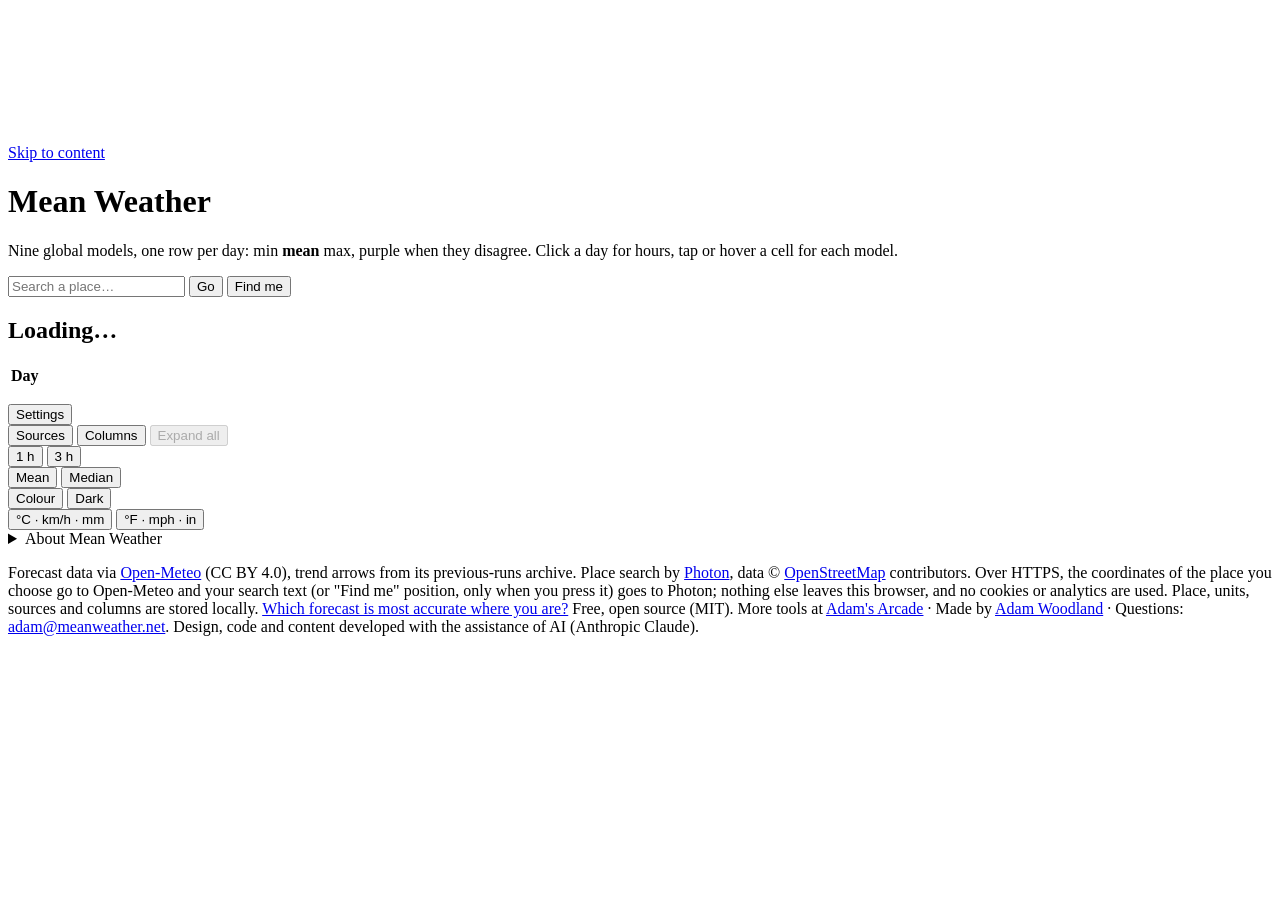
==== index.html @ de1a920d "Add "most accurate weather forecast" league table page /most-accurate-weather-forecast/: ranks the n" ====
<!DOCTYPE html>
<html lang="en-GB">
<head>
<meta charset="utf-8">
<meta name="viewport" content="width=device-width, initial-scale=1">
<title>Mean Weather — nine forecast models, one table</title>
<meta name="description" content="Compare nine global weather models side by side: the min, mean and max forecast for temperature, rain, wind and more, one row per day with hourly detail on demand. Free, no account, nothing tracked.">
<meta name="keywords" content="weather model comparison, compare weather models, ECMWF vs GFS, multi-model forecast, forecast model spread, ECMWF, GFS, ICON, UKMO, ARPEGE, GEM, JMA, Open-Meteo">
<link rel="canonical" href="https://meanweather.net/">

<meta property="og:type"        content="website">
<meta property="og:url"         content="https://meanweather.net/">
<meta property="og:site_name"   content="meanweather.net">
<meta property="og:title"       content="Mean Weather — nine forecast models, one table">
<meta property="og:description" content="Every cell shows the min, mean and max across nine global weather models, one row per day. Free, no account, nothing tracked.">
<meta property="og:image"       content="https://meanweather.net/og-image.png">
<meta property="og:image:width"  content="1200">
<meta property="og:image:height" content="630">
<meta property="og:image:alt"   content="Mean Weather: a forecast table where each cell shows the minimum, mean and maximum across nine weather models">
<meta property="og:locale"      content="en_GB">
<meta name="twitter:card"        content="summary_large_image">
<meta name="twitter:title"       content="Mean Weather — nine forecast models, one table">
<meta name="twitter:description" content="Every cell shows the min, mean and max across nine global weather models, one row per day. Free, no account, nothing tracked.">
<meta name="twitter:image"       content="https://meanweather.net/og-image.png">

<link rel="icon" href="/favicon.ico" sizes="48x48">
<link rel="icon" href="/favicon.svg" type="image/svg+xml">
<link rel="apple-touch-icon" href="/apple-touch-icon.png">
<link rel="manifest" href="/manifest.json">
<meta name="theme-color" content="#b7cde2">
<meta name="robots" content="index, follow">
<link rel="stylesheet" href="style.css">

<script type="application/ld+json">
{
  "@context": "https://schema.org",
  "@type": "WebApplication",
  "name": "Mean Weather",
  "alternateName": "meanweather.net",
  "url": "https://meanweather.net/",
  "description": "Compare nine global weather forecast models side by side. Every cell shows the minimum, mean and maximum forecast across the models, one row per day, with hourly detail on demand. Runs entirely in the browser; free, no account, nothing tracked.",
  "applicationCategory": "UtilitiesApplication",
  "operatingSystem": "Any",
  "browserRequirements": "Requires JavaScript",
  "inLanguage": "en-GB",
  "isAccessibleForFree": true,
  "offers": { "@type": "Offer", "price": "0", "priceCurrency": "GBP" },
  "author": { "@type": "Person", "name": "Adam Woodland", "url": "https://adamwoodland.com/" }
}
</script>
<script type="application/ld+json">
{
  "@context": "https://schema.org",
  "@type": "FAQPage",
  "mainEntity": [
    {
      "@type": "Question",
      "name": "What do the three numbers in a cell mean?",
      "acceptedAnswer": { "@type": "Answer", "text": "The lowest, the mean (or the median, switchable in the toolbar) and the highest forecast across the weather models that are switched on. Purple outer numbers mean the models disagree by more than usual for that column. The big number is tinted by its value: blue for cold or wet, orange and red for hot, strong wind or high UV; ordinary values stay plain." }
    },
    {
      "@type": "Question",
      "name": "Which weather models are compared?",
      "acceptedAnswer": { "@type": "Answer", "text": "Nine global models, fetched through Open-Meteo: ECMWF IFS, ECMWF AIFS (AI), NOAA GFS, DWD ICON, Met Office UKMO, Météo-France ARPEGE, ECCC GEM, JMA and CMA GRAPES. The seamless variants blend in each agency's regional high-resolution model where one exists, so the same list works anywhere in the world." }
    },
    {
      "@type": "Question",
      "name": "What do the small arrows mean?",
      "acceptedAnswer": { "@type": "Answer", "text": "On High, Low and Rain, an arrow shows that the models' average has moved by at least 1 degree or 1 mm since their run three days ago, using Open-Meteo's archive of previous runs. Hover or tap the cell for the numbers." }
    },
    {
      "@type": "Question",
      "name": "Is anything tracked or uploaded?",
      "acceptedAnswer": { "@type": "Answer", "text": "Nothing is tracked: no cookies, no accounts, no analytics. Two things do leave your browser, both over HTTPS: the coordinates of the place you choose go to Open-Meteo to fetch the forecasts, and the text you type in the search box (or your position, if you press Find me) goes to Photon to look the place up. Your settings are stored in this browser only." }
    }
  ]
}
</script>
</head>
<body>
<a class="skip" href="#main">Skip to content</a>
<svg class="sprite" xmlns="http://www.w3.org/2000/svg" aria-hidden="true" focusable="false">
  <symbol id="i-sun" viewBox="0 0 24 24"><circle cx="12" cy="12" r="4"/><path d="M12 2v2M12 20v2M2 12h2M20 12h2M4.9 4.9l1.4 1.4M17.7 17.7l1.4 1.4M4.9 19.1l1.4-1.4M17.7 6.3l1.4-1.4"/></symbol>
  <symbol id="i-partly" viewBox="0 0 24 24"><circle cx="8" cy="8" r="3"/><path d="M8 2v1.5M2 8h1.5M3.8 3.8l1 1M12.2 3.8l-1 1M3.8 12.2l1-1"/><path d="M10 21h8a3.5 3.5 0 0 0 .4-6.97A5 5 0 0 0 9 15.5 3 3 0 0 0 10 21z"/></symbol>
  <symbol id="i-cloud" viewBox="0 0 24 24"><path d="M7 19h10a4 4 0 0 0 .5-7.97A6 6 0 0 0 6.3 12.5 3.5 3.5 0 0 0 7 19z"/></symbol>
  <symbol id="i-fog" viewBox="0 0 24 24"><path d="M7 15h10a4 4 0 0 0 .5-7.97A6 6 0 0 0 6.3 8.5 3.5 3.5 0 0 0 7 15z"/><path d="M5 19h14M8 22.5h9"/></symbol>
  <symbol id="i-drizzle" viewBox="0 0 24 24"><path d="M7 16h10a4 4 0 0 0 .5-7.97A6 6 0 0 0 6.3 9.5 3.5 3.5 0 0 0 7 16z"/><path d="M9 19v2M13 19v2M17 19v2"/></symbol>
  <symbol id="i-rain" viewBox="0 0 24 24"><path d="M7 16h10a4 4 0 0 0 .5-7.97A6 6 0 0 0 6.3 9.5 3.5 3.5 0 0 0 7 16z"/><path d="M9.5 18.5l-1.5 4M13.5 18.5l-1.5 4M17.5 18.5l-1.5 4"/></symbol>
  <symbol id="i-snow" viewBox="0 0 24 24"><path d="M7 16h10a4 4 0 0 0 .5-7.97A6 6 0 0 0 6.3 9.5 3.5 3.5 0 0 0 7 16z"/><path d="M9 20.5h.01M13 20.5h.01M17 20.5h.01M11 23h.01M15 23h.01"/></symbol>
  <symbol id="i-storm" viewBox="0 0 24 24"><path d="M7 15h10a4 4 0 0 0 .5-7.97A6 6 0 0 0 6.3 8.5 3.5 3.5 0 0 0 7 15z"/><path d="M13 14l-2.5 5H14l-2.5 5"/></symbol>
  <symbol id="i-arrow" viewBox="0 0 24 24"><path d="M12 21V4M6 10l6-6 6 6"/></symbol>
</svg>

<nav id="tabs" class="tabs" aria-label="Recent places" hidden></nav>

<header class="top">
  <div class="brand">
    <h1>Mean Weather</h1>
    <p class="sub">Nine global models, one row per day: <span class="k lo">min</span> <strong class="k mean">mean</strong> <span class="k hi">max</span>, purple when they <span id="disagree" class="hint" tabindex="0">disagree</span>. Click a day for hours, tap or hover a cell for each model.</p>
  </div>
  <div class="where">
    <form class="loc" id="locForm" autocomplete="off" role="search">
      <input id="locInput" type="search" placeholder="Search a place…" aria-label="Search a place" required>
      <button type="submit">Go</button>
      <button type="button" id="findMe" class="ghost" title="Use this device's location (asks permission)">Find me</button>
      <ul id="locResults" class="results" hidden></ul>
    </form>
    <div class="place">
      <h2 id="placeName">Loading…</h2>
      <p id="placeMeta" class="meta"></p>
    </div>
  </div>
</header>

<main id="main" tabindex="-1">
  <section class="fc-wrap">
    <table class="fc" id="fcTable">
      <thead>
        <tr>
          <th class="when" scope="col">Day</th>
        </tr>
      </thead>
    </table>
    <p id="status" class="status" role="status"></p>
  </section>

  <button type="button" id="barToggle" class="ghost tog-panel bar-toggle" aria-expanded="false" aria-controls="bar"><span class="chev" aria-hidden="true"></span>Settings</button>
  <div class="bar" id="bar">
    <button type="button" id="srcBtn" class="ghost tog-panel" aria-expanded="false" aria-controls="srcPanel">
      <span class="chev" aria-hidden="true"></span>Sources <span id="srcCount" class="count"></span></button>
    <button type="button" id="colsBtn" class="ghost tog-panel" aria-expanded="false" aria-controls="colsPanel">
      <span class="chev" aria-hidden="true"></span>Columns <span id="colCount" class="count"></span></button>
    <button type="button" id="expandAll" class="ghost" disabled>Expand all</button>
    <div id="step" class="seg" role="group" aria-label="Hour rows" title="Hour rows when a day is expanded: every hour, or 3-hour blocks (rain and sunshine summed, the rest averaged)">
      <button type="button" data-step="1" aria-pressed="false">1 h</button>
      <button type="button" data-step="3" aria-pressed="true">3 h</button>
    </div>
    <div id="avg" class="seg" role="group" aria-label="Middle number" title="The middle number in every cell: the mean or the median of the models. Wind direction always uses a circular mean.">
      <button type="button" data-avg="mean" aria-pressed="true">Mean</button>
      <button type="button" data-avg="median" aria-pressed="false">Median</button>
    </div>
    <div id="mode" class="seg" role="group" aria-label="Colour mode" title="Colour follows the current weather at this place, day or night. Dark is plain black.">
      <button type="button" data-mode="colour" aria-pressed="true">Colour</button>
      <button type="button" data-mode="dark" aria-pressed="false">Dark</button>
    </div>
    <div id="units" class="seg" role="group" aria-label="Units">
      <button type="button" data-units="metric" aria-pressed="true">°C · km/h · mm</button>
      <button type="button" data-units="imperial" aria-pressed="false">°F · mph · in</button>
    </div>
  </div>

  <section id="srcPanel" class="panel" hidden aria-label="Forecast sources">
    <p class="hint">Untick a model to leave it out of every cell. The number is how many days ahead that model reaches here.
      All "seamless" models blend in that agency's regional high-resolution model where one exists.
      (Australia's BoM ACCESS-G is not listed: Open-Meteo has published no data for it recently.)
      <a href="/most-accurate-weather-forecast/">Which of them has been most accurate here?</a></p>
    <ul id="sourceList" class="chips"></ul>
  </section>

  <section id="colsPanel" class="panel" hidden aria-label="Choose and order columns">
    <p class="hint">Tick a column to show it. Drag the handle, or use the arrows, to change the order.
      Two neighbouring columns that share an hourly value (High + Low, Wind + Wind avg) merge into one cell in the hour rows.</p>
    <ol id="colList" class="collist"></ol>
    <div class="panel-actions">
      <button type="button" id="colsReset" class="ghost">Reset to default</button>
    </div>
  </section>

  <div id="pop" class="pop" hidden role="dialog" aria-label="Details"></div>

  <noscript><p class="status">Mean Weather needs JavaScript to fetch and compare the forecasts. Nothing is tracked with it.</p></noscript>

  <details class="about">
    <summary>About Mean Weather</summary>
    <dl>
      <dt>What do the three numbers in a cell mean?</dt>
      <dd>The lowest, the mean (or the median, switchable in the toolbar) and the highest forecast across the weather models that are switched on. Purple outer numbers mean the models disagree by more than usual for that column. The big number is tinted by its value: blue for cold or wet, orange and red for hot, strong wind or high UV; ordinary values stay plain.</dd>
      <dt>Which weather models are compared?</dt>
      <dd>Nine global models, fetched through Open-Meteo: ECMWF IFS, ECMWF AIFS (AI), NOAA GFS, DWD ICON, Met Office UKMO, Météo-France ARPEGE, ECCC GEM, JMA and CMA GRAPES. The "seamless" variants blend in each agency's regional high-resolution model where one exists, so the same list works anywhere in the world.</dd>
      <dt>What do the small arrows mean?</dt>
      <dd>On High, Low and Rain, an arrow shows that the models' average has moved by at least 1° or 1 mm since their run three days ago, using Open-Meteo's archive of previous runs. Hover or tap the cell for the numbers.</dd>
      <dt>Is anything tracked or uploaded?</dt>
      <dd>Nothing is tracked: no cookies, no accounts, no analytics. Two things do leave your browser, both over HTTPS: the coordinates of the place you choose go to Open-Meteo to fetch the forecasts, and the text you type in the search box (or your position, if you press "Find me") goes to Photon to look the place up. Your settings are stored in this browser only.</dd>
    </dl>
  </details>

  <p class="footer">Forecast data via <a href="https://open-meteo.com/" rel="noopener">Open-Meteo</a> (CC BY 4.0), trend arrows from its previous-runs archive.
    Place search by <a href="https://photon.komoot.io/" rel="noopener">Photon</a>, data © <a href="https://www.openstreetmap.org/copyright" rel="noopener">OpenStreetMap</a> contributors.
    Over HTTPS, the coordinates of the place you choose go to Open-Meteo and your search text (or "Find me" position, only when you press it) goes to Photon; nothing else leaves this browser, and no cookies or analytics are used. Place, units, sources and columns are stored locally.
    <a href="/most-accurate-weather-forecast/">Which forecast is most accurate where you are?</a>
    Free, open source (MIT). More tools at <a href="https://games.adamwoodland.com/">Adam's Arcade</a> · Made by <a href="https://adamwoodland.com/">Adam Woodland</a> · Questions: <a href="mailto:adam@meanweather.net">adam@meanweather.net</a>. Design, code and content developed with the assistance of AI (Anthropic Claude).</p>
</main>

<script src="app.js"></script>
</body>
</html>
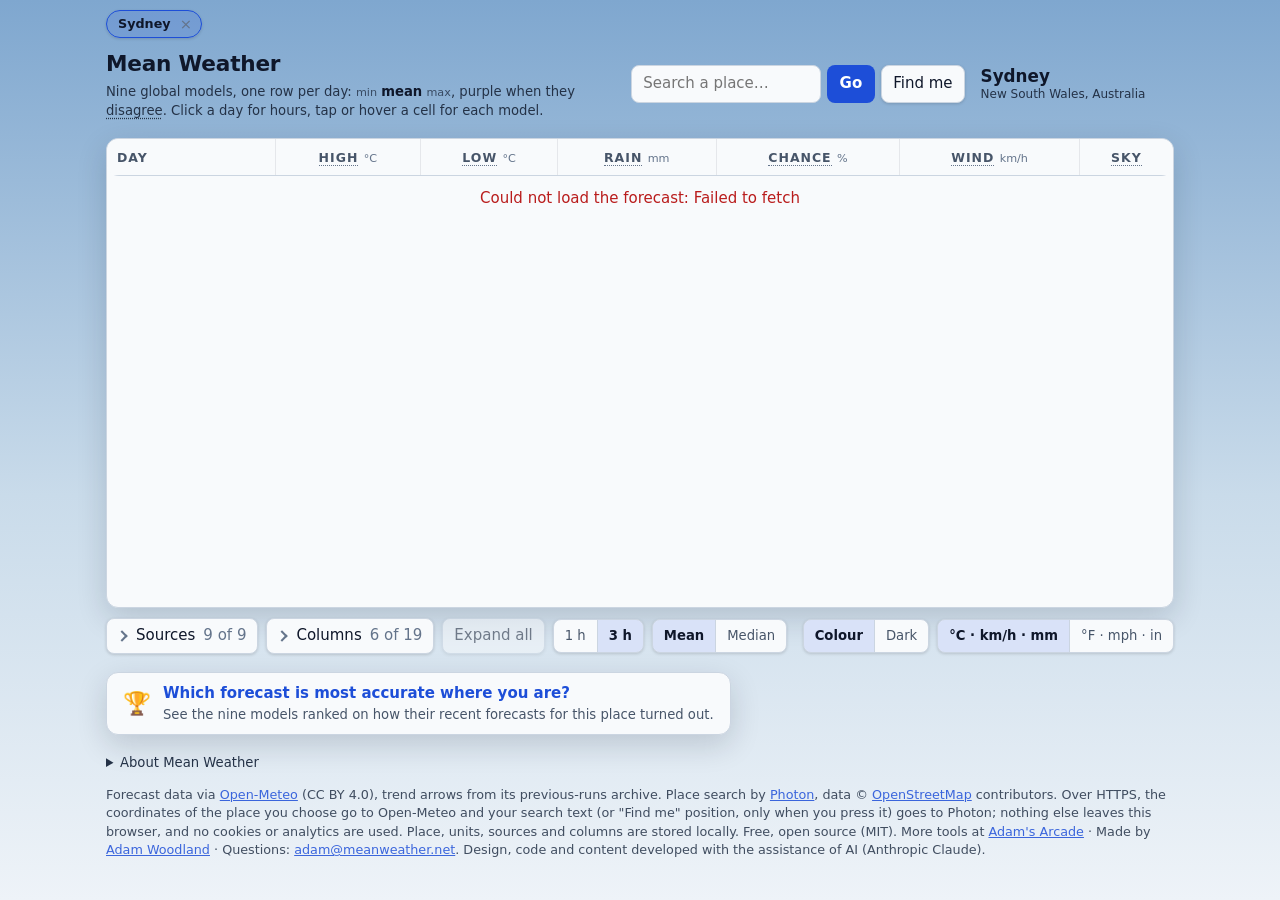
==== commit 9c353ebf: "Accuracy page follows the forecast page's colours; more visible link to it - app.js remembers the sk" ====
--- a/index.html
+++ b/index.html
@@ -170,6 +170,12 @@
 
   <noscript><p class="status">Mean Weather needs JavaScript to fetch and compare the forecasts. Nothing is tracked with it.</p></noscript>
 
+  <a class="acc-promo" href="/most-accurate-weather-forecast/">
+    <span class="acc-promo-icon" aria-hidden="true">🏆</span>
+    <span class="acc-promo-text"><strong>Which forecast is most accurate where you are?</strong>
+      <span class="acc-promo-sub">See the nine models ranked on how their recent forecasts for this place turned out.</span></span>
+  </a>
+
   <details class="about">
     <summary>About Mean Weather</summary>
     <dl>
@@ -187,7 +193,6 @@
   <p class="footer">Forecast data via <a href="https://open-meteo.com/" rel="noopener">Open-Meteo</a> (CC BY 4.0), trend arrows from its previous-runs archive.
     Place search by <a href="https://photon.komoot.io/" rel="noopener">Photon</a>, data © <a href="https://www.openstreetmap.org/copyright" rel="noopener">OpenStreetMap</a> contributors.
     Over HTTPS, the coordinates of the place you choose go to Open-Meteo and your search text (or "Find me" position, only when you press it) goes to Photon; nothing else leaves this browser, and no cookies or analytics are used. Place, units, sources and columns are stored locally.
-    <a href="/most-accurate-weather-forecast/">Which forecast is most accurate where you are?</a>
     Free, open source (MIT). More tools at <a href="https://games.adamwoodland.com/">Adam's Arcade</a> · Made by <a href="https://adamwoodland.com/">Adam Woodland</a> · Questions: <a href="mailto:adam@meanweather.net">adam@meanweather.net</a>. Design, code and content developed with the assistance of AI (Anthropic Claude).</p>
 </main>
 
--- a/style.css
+++ b/style.css
@@ -0,0 +1,748 @@
+/* meanweather.net styles. No inline CSS anywhere (strict-CSP fleet). */
+
+/* ---------- themes ----------
+ * Colour mode (default) paints the page background from the current hour's sky at the chosen
+ * place: html[data-sky] picks the gradient, html[data-night="1"] switches to the deep palette.
+ * Until the forecast arrives there is no data-sky, so the neutral daytime look below applies.
+ * Dark mode (html[data-mode="dark"]) is plain black; JS removes the sky attributes then.
+ */
+:root {
+  --bg-grad: linear-gradient(180deg, #7fa7cf 0%, #c9dbea 55%, #eef3f8 100%);
+  --bg: #b7cde2;
+  --card: #f8fafc;
+  --card-2: #eef2f7;
+  --line: #cbd5e1;
+  --line-soft: #dde4ec;
+  --rule: rgba(15, 23, 42, .08);
+  --text: #0f172a;
+  --dim: #475569;
+  --faint: #64748b;
+  --text-bg: #0f172a;      /* text sitting directly on the page background */
+  --dim-bg: #243247;
+  --accent: #1d4ed8;
+  --on-accent: #ffffff;
+  --accent-soft: rgba(29, 78, 216, .14);
+  --spread: #a21caf;      /* outer numbers when the models disagree: purple-magenta, not a warning colour */
+  --err: #b91c1c;
+  --up: #c2410c;
+  --down: #1d4ed8;
+  --night-row: #e3e9f0;
+  --hover-when: #eef2f7;
+  --pop-bg: #ffffff;
+  --shadow: 0 10px 30px rgba(15, 23, 42, .16);
+  --wknd: #f1f5f9;
+  /* value tints for the big number (see band() in app.js) */
+  --v-cold2: #1e40af; --v-cold: #2563eb; --v-warm: #ea580c; --v-hot: #dc2626; --v-hot2: #9f1239;
+  --v-wet: #2563eb; --v-wet2: #1d4ed8; --v-wet3: #3730a3;
+  --v-breezy: #d97706; --v-gale: #dc2626;
+  --v-uvmod: #ca8a04; --v-uvhigh: #ea580c; --v-uvvhigh: #dc2626; --v-uvext: #7e22ce;
+  --radius: 12px;
+  color-scheme: light;
+}
+
+/* daytime skies */
+html[data-sky="clear"]    { --bg-grad: linear-gradient(180deg, #4ea1f0 0%, #a9d4fb 55%, #fde8b8 100%); --bg: #8cc0f4; }
+html[data-sky="partly"]   { --bg-grad: linear-gradient(180deg, #6da4d8 0%, #b9cfe3 60%, #e9eef4 100%); --bg: #a4c1dc; }
+html[data-sky="overcast"] { --bg-grad: linear-gradient(180deg, #9aa5b3 0%, #c4ccd6 60%, #e3e7ec 100%); --bg: #b8c1cc; }
+html[data-sky="fog"]      { --bg-grad: linear-gradient(180deg, #b9c2c9 0%, #d9dfe4 60%, #eef1f3 100%); --bg: #d0d7dc; }
+html[data-sky="rain"]     { --bg-grad: linear-gradient(180deg, #7d97b0 0%, #aebfd0 60%, #d7e0e9 100%); --bg: #a2b5c8; }
+html[data-sky="snow"]     { --bg-grad: linear-gradient(180deg, #a9c4dc 0%, #d8e6f1 60%, #f4f8fb 100%); --bg: #cddfec; }
+html[data-sky="storm"]    { --bg-grad: linear-gradient(180deg, #8b8fa8 0%, #c3c7d6 60%, #e6e8ef 100%); --bg: #b0b4c6; }
+
+/* night: deep palette, then a sky-tinted gradient */
+html[data-night="1"] {
+  --bg-grad: linear-gradient(180deg, #0b1226 0%, #16213d 60%, #1f2a44 100%);
+  --bg: #111a30;
+  --card: #1a2338;
+  --card-2: #141c2e;
+  --line: #2c3a55;
+  --line-soft: #243149;
+  --rule: rgba(255, 255, 255, .06);
+  --text: #e5e9f0;
+  --dim: #97a3b8;
+  --faint: #6f7c92;
+  --text-bg: #e5e9f0;
+  --dim-bg: #aab5c8;
+  --accent: #60a5fa;
+  --on-accent: #0b1222;
+  --accent-soft: rgba(96, 165, 250, .18);
+  --spread: #e879f9;
+  --err: #f87171;
+  --up: #fb923c;
+  --down: #60a5fa;
+  --night-row: #0f1626;
+  --hover-when: #212c45;
+  --pop-bg: #0b1222;
+  --shadow: 0 10px 30px rgba(0, 0, 0, .45);
+  --wknd: #1f2a42;
+  --v-cold2: #38bdf8; --v-cold: #60a5fa; --v-warm: #fb923c; --v-hot: #f87171; --v-hot2: #fb7185;
+  --v-wet: #60a5fa; --v-wet2: #93c5fd; --v-wet3: #a5b4fc;
+  --v-breezy: #fbbf24; --v-gale: #f87171;
+  --v-uvmod: #facc15; --v-uvhigh: #fb923c; --v-uvvhigh: #f87171; --v-uvext: #c084fc;
+  color-scheme: dark;
+}
+html[data-sky="clear"][data-night="1"]    { --bg-grad: linear-gradient(180deg, #050a1f 0%, #101a3d 60%, #1d2a52 100%); --bg: #0f1834; }
+html[data-sky="partly"][data-night="1"]   { --bg-grad: linear-gradient(180deg, #0b1224 0%, #1a2540 60%, #2a3550 100%); --bg: #182340; }
+html[data-sky="overcast"][data-night="1"] { --bg-grad: linear-gradient(180deg, #14181f 0%, #232a35 60%, #313a47 100%); --bg: #202732; }
+html[data-sky="fog"][data-night="1"]      { --bg-grad: linear-gradient(180deg, #1a1e24 0%, #2c323a 60%, #3d454f 100%); --bg: #2a3038; }
+html[data-sky="rain"][data-night="1"]     { --bg-grad: linear-gradient(180deg, #0a1520 0%, #142838 60%, #1e3a4d 100%); --bg: #132634; }
+html[data-sky="snow"][data-night="1"]     { --bg-grad: linear-gradient(180deg, #0f1828 0%, #1f2f47 60%, #33465f 100%); --bg: #1d2c44; }
+html[data-sky="storm"][data-night="1"]    { --bg-grad: linear-gradient(180deg, #0d0a1c 0%, #1e1638 60%, #2c2350 100%); --bg: #1b1434; }
+
+/* dark mode: black, no weather tint */
+html[data-mode="dark"] {
+  --bg-grad: none;
+  --bg: #000000;
+  --card: #0d0d0f;
+  --card-2: #131316;
+  --line: #2a2a2f;
+  --line-soft: #202024;
+  --rule: rgba(255, 255, 255, .06);
+  --text: #ececee;
+  --dim: #9a9aa1;
+  --faint: #6c6c74;
+  --text-bg: #ececee;
+  --dim-bg: #9a9aa1;
+  --accent: #7aa7ff;
+  --on-accent: #0a0a0c;
+  --accent-soft: rgba(122, 167, 255, .16);
+  --spread: #e879f9;
+  --err: #ff7b7b;
+  --up: #ff9f5a;
+  --down: #7aa7ff;
+  --night-row: #09090b;
+  --hover-when: #17171b;
+  --pop-bg: #0a0a0c;
+  --shadow: 0 10px 30px rgba(0, 0, 0, .6);
+  --wknd: #151518;
+  --v-cold2: #38bdf8; --v-cold: #7aa7ff; --v-warm: #ff9f5a; --v-hot: #ff7b7b; --v-hot2: #fb7185;
+  --v-wet: #7aa7ff; --v-wet2: #93c5fd; --v-wet3: #a5b4fc;
+  --v-breezy: #f5b942; --v-gale: #ff7b7b;
+  --v-uvmod: #facc15; --v-uvhigh: #ff9f5a; --v-uvvhigh: #ff7b7b; --v-uvext: #c084fc;
+  color-scheme: dark;
+}
+
+* { box-sizing: border-box; }
+
+html, body { margin: 0; }
+
+body {
+  background: var(--bg-grad), var(--bg);
+  background-attachment: fixed;
+  color: var(--text-bg);
+  font: 15px/1.45 system-ui, -apple-system, "Segoe UI", Roboto, Inter, sans-serif;
+  -webkit-font-smoothing: antialiased;
+  min-height: 100vh;
+}
+
+a { color: var(--accent); }
+
+button { font: inherit; cursor: pointer; }
+button:focus-visible { outline: 2px solid var(--accent); outline-offset: 1px; }
+
+.skip {
+  position: absolute; left: -999px; top: 8px;
+  background: var(--accent); color: var(--on-accent); padding: 6px 10px; border-radius: 6px;
+}
+.skip:focus { left: 8px; z-index: 10; }
+
+/* ---------- recent places (tabs) ---------- */
+
+.tabs {
+  max-width: 1100px;
+  margin: 0 auto;
+  padding: 10px 16px 0;
+  display: flex;
+  flex-wrap: wrap;
+  gap: 6px;
+}
+.tabs[hidden] { display: none; }
+.tab {
+  display: inline-flex;
+  align-items: stretch;
+  background: var(--card);
+  color: var(--text);
+  border: 1px solid var(--line);
+  border-radius: 999px;
+  overflow: hidden;
+  font-size: .85em;
+  box-shadow: 0 1px 3px rgba(0, 0, 0, .15);
+}
+.tab .go {
+  background: none;
+  border: 0;
+  color: inherit;
+  padding: 4px 4px 4px 11px;
+  max-width: 14rem;
+  white-space: nowrap;
+  overflow: hidden;
+  text-overflow: ellipsis;
+}
+.tab .x {
+  background: none;
+  border: 0;
+  color: var(--faint);
+  padding: 2px 9px 2px 5px;
+  font-size: 1.15em;
+  line-height: 1;
+}
+.tab .x:hover { color: var(--err); }
+.tab.on { background: var(--accent-soft); border-color: var(--accent); }
+.tab.on .go { font-weight: 600; }
+.tabs:not([hidden]) + .top { padding-top: 10px; }
+
+/* ---------- header ---------- */
+
+.top {
+  max-width: 1100px;
+  margin: 0 auto;
+  padding: 18px 16px 6px;
+  display: flex;
+  flex-wrap: wrap;
+  gap: 10px 32px;
+  align-items: center;
+  justify-content: space-between;
+}
+
+.brand { flex: 1 1 240px; min-width: 0; }
+.brand h1 {
+  margin: 0;
+  color: var(--text-bg);
+  font-size: 1.35rem;
+  font-weight: 700;
+  letter-spacing: -.01em;
+}
+
+.brand .sub { margin: 2px 0 0; color: var(--dim-bg); font-size: .88em; }
+.k { font-variant-numeric: tabular-nums; }
+.k.lo, .k.hi { color: var(--dim-bg); font-size: .85em; opacity: .8; }
+.k.mean { color: var(--text-bg); }
+.hint { text-decoration: underline dotted; text-underline-offset: 3px; cursor: help; }
+
+/* search + current place, side by side */
+.where {
+  display: flex;
+  flex-wrap: nowrap;
+  align-items: center;
+  gap: 8px 16px;
+  flex: 0 0 auto;
+}
+
+.loc {
+  position: relative;
+  display: flex;
+  gap: 6px;
+  flex: 0 0 300px;
+}
+
+.place { min-width: 0; max-width: 20rem; }
+.place h2 { margin: 0; color: var(--text-bg); font-size: 1.05rem; font-weight: 600; line-height: 1.2; white-space: nowrap; overflow: hidden; text-overflow: ellipsis; }
+.place .meta { margin: 0; color: var(--dim-bg); font-size: .8em; white-space: nowrap; overflow: hidden; text-overflow: ellipsis; cursor: help; }
+
+.loc input {
+  flex: 1;
+  min-width: 0;
+  background: var(--card);
+  color: var(--text);
+  border: 1px solid var(--line);
+  border-radius: 8px;
+  padding: 7px 11px;
+  font: inherit;
+}
+.loc input:focus { outline: 2px solid var(--accent); outline-offset: 1px; }
+
+.loc button[type="submit"], .panel-actions button:not(.ghost) {
+  background: var(--accent);
+  color: var(--on-accent);
+  border: 0;
+  border-radius: 8px;
+  padding: 7px 13px;
+  font-weight: 600;
+}
+
+.ghost {
+  background: var(--card);
+  color: var(--text);
+  box-shadow: 0 1px 3px rgba(0, 0, 0, .15);
+  border: 1px solid var(--line);
+  border-radius: 8px;
+  padding: 6px 11px;
+}
+.ghost:hover { border-color: var(--dim); }
+.ghost:disabled { opacity: .5; cursor: default; }
+
+.results {
+  color: var(--text);
+  position: absolute;
+  top: calc(100% + 6px);
+  left: 0; right: 0;
+  margin: 0; padding: 4px;
+  list-style: none;
+  background: var(--card);
+  border: 1px solid var(--line);
+  border-radius: 8px;
+  box-shadow: var(--shadow);
+  z-index: 5;
+}
+.results button {
+  width: 100%;
+  text-align: left;
+  background: none;
+  border: 0;
+  color: var(--text);
+  padding: 8px 10px;
+  border-radius: 6px;
+}
+.results button:hover, .results button:focus-visible { background: var(--accent-soft); outline: none; }
+.results .type { color: var(--faint); font-size: .8em; margin-left: 8px; }
+.results .where { display: block; color: var(--dim); font-size: .85em; }
+.results .empty { color: var(--dim); padding: 8px 10px; }
+
+/* ---------- main ---------- */
+
+main {
+  max-width: 1100px;
+  margin: 0 auto;
+  padding: 6px 16px 40px;
+}
+main:focus { outline: none; }
+
+.count { font-weight: 400; letter-spacing: 0; text-transform: none; color: var(--faint); }
+
+/* toolbar: collapsible Sources / Columns + units */
+
+/* the icon sprite: `hidden` does not apply to SVG elements, so park it off-canvas at zero size */
+.sprite { position: absolute; width: 0; height: 0; overflow: hidden; }
+
+.tog-panel.bar-toggle { display: none; margin: 10px 0 0; }
+
+.bar {
+  display: flex;
+  flex-wrap: wrap;
+  gap: 8px;
+  align-items: center;
+  margin: 10px 0 8px;
+}
+.bar #mode { margin-left: auto; }
+
+.tog-panel { display: inline-flex; align-items: center; gap: 8px; }
+.tog-panel .chev { margin: 0 2px 0 0; }
+.tog-panel[aria-expanded="true"] { border-color: var(--accent); }
+.tog-panel[aria-expanded="true"] .chev { transform: rotate(45deg); }
+
+/* sources */
+
+.chips {
+  list-style: none;
+  margin: 0; padding: 0;
+  display: flex;
+  flex-wrap: wrap;
+  gap: 6px;
+}
+.chips label {
+  position: relative;
+  display: inline-flex;
+  align-items: center;
+  gap: 7px;
+  padding: 5px 10px 5px 8px;
+  background: var(--card);
+  border: 1px solid var(--line);
+  border-radius: 999px;
+  cursor: pointer;
+  user-select: none;
+  font-size: .88em;
+  transition: opacity .15s;
+}
+.chips input { position: absolute; opacity: 0; pointer-events: none; }
+.chips label:has(input:focus-visible) { outline: 2px solid var(--accent); outline-offset: 1px; }
+.chips label:has(input:not(:checked)) { opacity: .45; }
+.chips label:has(input:not(:checked)) .dot { background: var(--faint); }
+.chips .dot { width: 9px; height: 9px; border-radius: 50%; flex: none; }
+.chips .name { font-weight: 600; }
+.chips .org { color: var(--dim); }
+.chips .days { color: var(--faint); font-variant-numeric: tabular-nums; }
+.chips .off { color: var(--faint); font-style: italic; }
+
+/* per-model colours (a class, not an inline style, because of the CSP) */
+.m-ecmwf_ifs025 .dot         { background: #3b82f6; }
+.m-ecmwf_aifs025_single .dot { background: #818cf8; }
+.m-gfs_seamless .dot         { background: #f59e0b; }
+.m-icon_seamless .dot        { background: #10b981; }
+.m-ukmo_seamless .dot        { background: #a855f7; }
+.m-meteofrance_seamless .dot { background: #ec4899; }
+.m-gem_seamless .dot         { background: #ef4444; }
+.m-jma_seamless .dot         { background: #14b8a6; }
+.m-cma_grapes_global .dot    { background: #fb923c; }
+
+.seg {
+  display: inline-flex;
+  color: var(--text);
+  box-shadow: 0 1px 3px rgba(0, 0, 0, .15);
+  background: var(--card);
+  border: 1px solid var(--line);
+  border-radius: 8px;
+  overflow: hidden;
+}
+.seg button {
+  background: none;
+  border: 0;
+  color: var(--dim);
+  padding: 6px 11px;
+  font-size: .88em;
+}
+.seg button + button { border-left: 1px solid var(--line); }
+.seg button[aria-pressed="true"] { background: var(--accent-soft); color: var(--text); font-weight: 600; }
+
+/* collapsible panels */
+
+.panel {
+  background: var(--card);
+  color: var(--text);
+  border: 1px solid var(--line);
+  border-radius: var(--radius);
+  box-shadow: var(--shadow);
+  padding: 12px 14px;
+  margin: 0 0 10px;
+}
+.panel .hint { margin: 0 0 10px; color: var(--dim); font-size: .88em; }
+
+.collist {
+  list-style: none;
+  margin: 0; padding: 0;
+  display: grid;
+  grid-template-columns: repeat(auto-fill, minmax(320px, 1fr));
+  gap: 4px 12px;
+}
+.collist li {
+  display: grid;
+  grid-template-columns: auto 1fr auto auto;
+  align-items: center;
+  gap: 6px;
+  padding: 5px 6px;
+  border-radius: 8px;
+  background: var(--card-2);
+  border: 1px solid var(--line-soft);
+}
+.collist li.dragging { opacity: .35; }
+.collist .grip { color: var(--faint); cursor: grab; padding: 0 4px; font-size: 1.1em; user-select: none; }
+.collist label {
+  display: grid;
+  grid-template-columns: auto auto 1fr;
+  align-items: baseline;
+  column-gap: 8px;
+  cursor: pointer;
+  min-width: 0;
+}
+.collist label input { align-self: center; margin: 0; }
+.collist .name { font-weight: 600; }
+.collist .unit { color: var(--faint); font-size: .85em; }
+.collist .desc {
+  grid-column: 1 / -1;
+  color: var(--dim);
+  font-size: .8em;
+  line-height: 1.35;
+}
+.collist .mv {
+  background: none;
+  border: 1px solid transparent;
+  color: var(--dim);
+  border-radius: 6px;
+  padding: 2px 6px;
+  font-size: .75em;
+}
+.collist .mv:hover:not(:disabled) { border-color: var(--line); color: var(--text); }
+.collist .mv:disabled { opacity: .25; cursor: default; }
+
+.panel-actions { display: flex; justify-content: flex-end; gap: 8px; margin-top: 10px; }
+
+/* ---------- forecast table ---------- */
+
+/* while the table is empty, keep the space it will take so the toolbar below does not jump */
+.fc-wrap.loading { min-height: 470px; }
+
+.fc-wrap {
+  margin-top: 6px;
+  background: var(--card);
+  color: var(--text);
+  border: 1px solid var(--line);
+  border-radius: var(--radius);
+  box-shadow: var(--shadow);
+  overflow: visible;   /* so the sticky header can pin to the viewport; phones scroll sideways instead */
+}
+.fc-wrap .fc { border-radius: var(--radius); overflow: hidden; }
+
+.fc {
+  width: 100%;
+  border-collapse: collapse;
+  font-variant-numeric: tabular-nums;
+}
+
+.fc th, .fc td { padding: 0 10px; text-align: center; }
+.fc th + th, .fc td + td { border-left: 1px solid var(--rule); }
+.fc th.when, .fc td.when {
+  text-align: left;
+  width: 10.5rem;
+  min-width: 8rem;
+  white-space: nowrap;
+  position: sticky;
+  left: 0;
+  background: var(--card);
+  z-index: 1;
+}
+
+.fc thead th {
+  position: sticky;
+  top: 0;
+  z-index: 2;
+  background: var(--card);
+  padding-top: 10px; padding-bottom: 8px;
+  font-size: .78rem;
+  font-weight: 600;
+  text-transform: uppercase;
+  letter-spacing: .08em;
+  color: var(--dim);
+  border-bottom: 1px solid var(--line);
+  white-space: nowrap;
+}
+.fc thead th .lbl { cursor: help; border-bottom: 1px dotted var(--faint); }
+.fc thead th small {
+  text-transform: none;
+  letter-spacing: 0;
+  font-weight: 400;
+  font-size: .9em;
+  color: var(--faint);
+}
+
+/* day rows */
+
+.fc tbody.day { border-top: 1px solid var(--line-soft); }
+.fc tbody.day:first-of-type { border-top: 0; }
+
+.fc tr.d td { height: 38px; cursor: pointer; }
+.fc tbody.wknd tr.d td { background: var(--wknd); }
+.fc tbody.wknd tr.d td.when { background: var(--wknd); }
+.fc tr.d:hover td { background: var(--card-2); }
+.fc tr.d:hover td.when { background: var(--hover-when); }
+
+.tog {
+  display: inline-flex;
+  align-items: center;
+  gap: 8px;
+  background: none;
+  border: 0;
+  color: inherit;
+  padding: 4px 0;
+}
+.tog:focus-visible { outline: 2px solid var(--accent); outline-offset: 2px; border-radius: 4px; }
+
+.chev {
+  width: 8px; height: 8px;
+  border-right: 2px solid var(--faint);
+  border-bottom: 2px solid var(--faint);
+  transform: rotate(-45deg);
+  transition: transform .15s;
+  flex: none;
+  margin-left: 2px;
+}
+.day.open .chev { transform: rotate(45deg); }
+
+.tog .dow { font-weight: 600; }
+.tog .dt { color: var(--dim); }
+.tog .rel { color: var(--accent); font-weight: 600; }
+
+/* stat cell: min  MEAN  max */
+
+.stat { white-space: nowrap; }
+.stat .lo, .stat .hi {
+  display: inline-block;
+  min-width: 2ch;
+  font-size: .74em;
+  color: var(--faint);
+}
+.stat .lo { text-align: right; }
+.stat .hi { text-align: left; }
+.stat .mean {
+  display: inline-block;
+  min-width: 2.6ch;
+  margin: 0 .3ch;
+  font-size: 1.08em;
+  font-weight: 650;
+  text-align: center;
+}
+/* wider boxes where the values carry decimals or more digits, so columns stay aligned */
+.stat.mm .lo, .stat.mm .hi   { min-width: 3.6ch; }
+.stat.mm .mean               { min-width: 3.6ch; }
+.stat.hpa .lo, .stat.hpa .hi { min-width: 4ch; }
+.stat.hpa .mean              { min-width: 4.4ch; }
+.stat.spd .lo, .stat.spd .hi { min-width: 2.4ch; }
+.stat.dir .lo, .stat.dir .hi { min-width: 3.2ch; }
+.stat.dir .mean              { min-width: 3.4ch; }
+.stat.code .mean             { min-width: 0; font-size: .95em; font-weight: 600; display: inline-flex; align-items: center; gap: 6px; }
+.ico { width: 18px; height: 18px; fill: none; stroke: currentColor; stroke-width: 1.8; stroke-linecap: round; stroke-linejoin: round; flex: none; }
+.ico.sun { color: var(--v-uvmod); } .ico.partly { color: var(--dim); } .ico.cloud, .ico.fog { color: var(--faint); }
+.ico.drizzle, .ico.rain { color: var(--v-wet); } .ico.snow { color: var(--v-cold2); } .ico.storm { color: var(--spread); }
+.arrow { width: 18px; height: 18px; fill: none; stroke: currentColor; stroke-width: 2.2; stroke-linecap: round; stroke-linejoin: round; vertical-align: -4px; }
+.sr { position: absolute; width: 1px; height: 1px; overflow: hidden; clip: rect(0 0 0 0); white-space: nowrap; }
+.rot-0 { transform: rotate(0deg); } .rot-1 { transform: rotate(22.5deg); } .rot-2 { transform: rotate(45deg); } .rot-3 { transform: rotate(67.5deg); }
+.rot-4 { transform: rotate(90deg); } .rot-5 { transform: rotate(112.5deg); } .rot-6 { transform: rotate(135deg); } .rot-7 { transform: rotate(157.5deg); }
+.rot-8 { transform: rotate(180deg); } .rot-9 { transform: rotate(202.5deg); } .rot-10 { transform: rotate(225deg); } .rot-11 { transform: rotate(247.5deg); }
+.rot-12 { transform: rotate(270deg); } .rot-13 { transform: rotate(292.5deg); } .rot-14 { transform: rotate(315deg); } .rot-15 { transform: rotate(337.5deg); }
+.stat.dir .mean { min-width: 0; }
+.stat.code .agree            { color: var(--faint); font-size: .72em; margin-left: 5px; }
+
+.stat.zero .mean { color: var(--dim); font-weight: 500; }
+/* value tints on the big number */
+.mean.v-cold2 { color: var(--v-cold2); } .mean.v-cold { color: var(--v-cold); }
+.mean.v-warm { color: var(--v-warm); } .mean.v-hot { color: var(--v-hot); } .mean.v-hot2 { color: var(--v-hot2); }
+.mean.v-wet { color: var(--v-wet); } .mean.v-wet2 { color: var(--v-wet2); } .mean.v-wet3 { color: var(--v-wet3); }
+.mean.v-breezy { color: var(--v-breezy); } .mean.v-gale { color: var(--v-gale); }
+.mean.v-uvmod { color: var(--v-uvmod); } .mean.v-uvhigh { color: var(--v-uvhigh); } .mean.v-uvvhigh { color: var(--v-uvvhigh); } .mean.v-uvext { color: var(--v-uvext); }
+.stat.single .mean { margin: 0; }
+.stat.none, .stat.blank { color: var(--faint); }
+
+/* drift arrow: change in the models' mean since their run three days ago (fixed slot keeps alignment) */
+.drift {
+  display: inline-block;
+  width: 1.1ch;
+  margin-left: 3px;
+  font-size: .6em;
+  vertical-align: .3em;
+  text-align: left;
+}
+.drift.up   { color: var(--up); }
+.drift.down { color: var(--down); }
+
+/* tap/click popover: same breakdown as the hover tooltip */
+.pop {
+  position: absolute;
+  z-index: 30;
+  min-width: 220px;
+  max-width: 320px;
+  padding: 10px 12px;
+  background: var(--pop-bg);
+  color: var(--text);
+  border: 1px solid var(--line);
+  border-radius: 10px;
+  box-shadow: var(--shadow);
+  font-size: .88em;
+  text-align: left;
+}
+.pop h4 { margin: 0 0 4px; font-size: .95em; font-weight: 600; }
+.pop .n { margin: 0; color: var(--dim); font-size: .9em; }
+.pop ul { list-style: none; margin: 8px 0 0; padding: 0; font-variant-numeric: tabular-nums; }
+.pop li { display: flex; align-items: center; gap: 8px; padding: 2px 0; }
+.pop li .dot { width: 8px; height: 8px; border-radius: 50%; flex: none; }
+.pop li .name { flex: 1; cursor: help; text-decoration: underline dotted; text-decoration-color: var(--faint); text-underline-offset: 3px; }
+.pop li .val { color: var(--text); font-weight: 600; }
+.pop .trend { margin: 8px 0 0; padding-top: 6px; border-top: 1px solid var(--line-soft); color: var(--dim); font-size: .9em; }
+
+/* spread highlight: the models disagree by more than the column's threshold (purple) */
+.stat.wide .lo, .stat.wide .hi { color: var(--spread); }
+.stat.code.wide .agree { color: var(--spread); }
+
+/* hour rows */
+
+.fc tr.h { display: none; }
+.fc tbody.day.open tr.h { display: table-row; }
+
+.fc tr.h td {
+  height: 26px;
+  font-size: .88em;
+  background: var(--card-2);
+  border-top: 1px solid var(--line-soft);
+}
+.fc tr.h td.when { padding-left: 34px; color: var(--dim); }
+.fc tr.h.night td { background: var(--night-row); }
+.fc tr.h.night td.when { color: var(--faint); }
+.fc tr.h.past td { opacity: .45; }
+.fc tr.h.now td.when { color: var(--accent); font-weight: 600; }
+.fc tr.h td.stat .mean { font-size: 1.02em; }
+.fc tr.h.note td { color: var(--faint); text-align: left; padding-left: 34px; font-style: italic; }
+.fc tr.h td.stat[data-c] { cursor: pointer; }
+.fc thead th[data-c] { cursor: help; }
+.fc td.stat:focus-visible, .fc th[data-c]:focus-visible { outline: 2px solid var(--accent); outline-offset: -2px; }
+.pop:focus { outline: none; }
+
+.status { margin: 0; padding: 12px; color: var(--dim); text-align: center; }
+.status:empty { display: none; }
+.status.err { color: var(--err); }
+
+/* collapsed About / FAQ: present for readers and crawlers, out of the way for everyone else */
+/* link to the accuracy league table, between the settings and About */
+.acc-promo {
+  display: flex; align-items: center; gap: 12px;
+  width: fit-content; max-width: 100%; box-sizing: border-box;
+  margin: 18px 0 0; padding: 10px 16px;
+  background: var(--card); color: var(--text);
+  border: 1px solid var(--line); border-radius: var(--radius);
+  box-shadow: var(--shadow); text-decoration: none;
+}
+.acc-promo:hover { border-color: var(--accent); }
+.acc-promo:focus-visible { outline: 2px solid var(--accent); outline-offset: 2px; }
+.acc-promo-icon { font-size: 1.5em; line-height: 1; }
+.acc-promo strong { display: block; color: var(--accent); }
+.acc-promo-sub { display: block; color: var(--dim); font-size: .88em; }
+
+.about { margin: 18px 0 0; color: var(--dim-bg); font-size: .88em; }
+.about summary { cursor: pointer; color: var(--dim-bg); width: max-content; }
+.about summary:hover { color: var(--text-bg); }
+.about dl { margin: 6px 0 0; max-width: 60rem; }
+.about dt { margin-top: 8px; font-weight: 600; color: var(--text-bg); }
+.about dd { margin: 2px 0 0; }
+
+.footer { margin: 14px 0 0; color: var(--dim-bg); font-size: .85em; opacity: .85; }
+
+@media (max-width: 560px) {
+  .top { padding-top: 14px; }
+  .tog-panel.bar-toggle { display: inline-flex; }
+  .bar-toggle[aria-expanded="true"] { border-color: var(--accent); }
+  .bar-toggle[aria-expanded="true"] .chev { transform: rotate(45deg); }
+  .bar { display: none; }
+  .bar.open { display: flex; }
+  .fc-wrap { overflow-x: auto; }
+  .fc-wrap .fc { overflow: visible; }
+  .fc thead th { position: static; }
+  .fc thead th.when, .fc td.when { position: sticky; }
+  .stat.code .txt { display: none; }
+  .stat.code .agree { margin-left: 2px; }
+  .brand .sub { display: none; }
+  .where { width: 100%; flex-wrap: wrap; }
+  .loc { flex: 1 1 100%; }
+  .place { max-width: none; }
+  .place h2, .place .meta { white-space: normal; }
+  .bar #mode { margin-left: 0; }
+  .fc th.when, .fc td.when { width: 5.5rem; min-width: 5.5rem; }
+  .fc th, .fc td { padding: 0 6px; }
+  .fc { font-size: .92em; }
+  .fc thead th small { display: none; }
+  .tog .dt { display: none; }
+  .fc tr.h td.when { padding-left: 20px; }
+  .collist { grid-template-columns: 1fr; }
+}
+
+@media (prefers-reduced-motion: reduce) {
+  .chev, .chips label { transition: none; }
+}
+
+/* ---------- print: light palette, table only ---------- */
+@media print {
+  html, html[data-night="1"], html[data-mode="dark"], html[data-sky] {
+    --bg-grad: none; --bg: #fff; --card: #fff; --card-2: #f3f4f6; --line: #999; --line-soft: #ccc; --rule: #ddd;
+    --text: #000; --dim: #333; --faint: #555; --text-bg: #000; --dim-bg: #333; --accent: #1d4ed8; --on-accent: #fff;
+    --spread: #86198f; --up: #c2410c; --down: #1d4ed8; --night-row: #eee; --hover-when: #fff; --wknd: #f3f4f6; --shadow: none;
+    --v-cold2: #1e40af; --v-cold: #2563eb; --v-warm: #ea580c; --v-hot: #dc2626; --v-hot2: #9f1239;
+    --v-wet: #2563eb; --v-wet2: #1d4ed8; --v-wet3: #3730a3; --v-breezy: #d97706; --v-gale: #dc2626;
+    --v-uvmod: #ca8a04; --v-uvhigh: #ea580c; --v-uvvhigh: #dc2626; --v-uvext: #7e22ce;
+    color-scheme: light;
+  }
+  body { background: #fff; font-size: 12px; }
+  .skip, .tabs, .loc, .bar, .bar-toggle, .panel, #pop, .about, .footer, .status, .chev { display: none !important; }
+  .top { padding: 0 0 6px; }
+  .fc-wrap { box-shadow: none; border-color: #999; margin: 0; overflow: visible; }
+  .fc thead th { position: static; }
+  .fc th, .fc td { padding: 0 6px; }
+  .fc tr.d td { height: 26px; }
+  .fc tr.h td { height: 20px; }
+  .fc tr.h.past td { opacity: 1; }
+  .place .meta { white-space: normal; }
+}
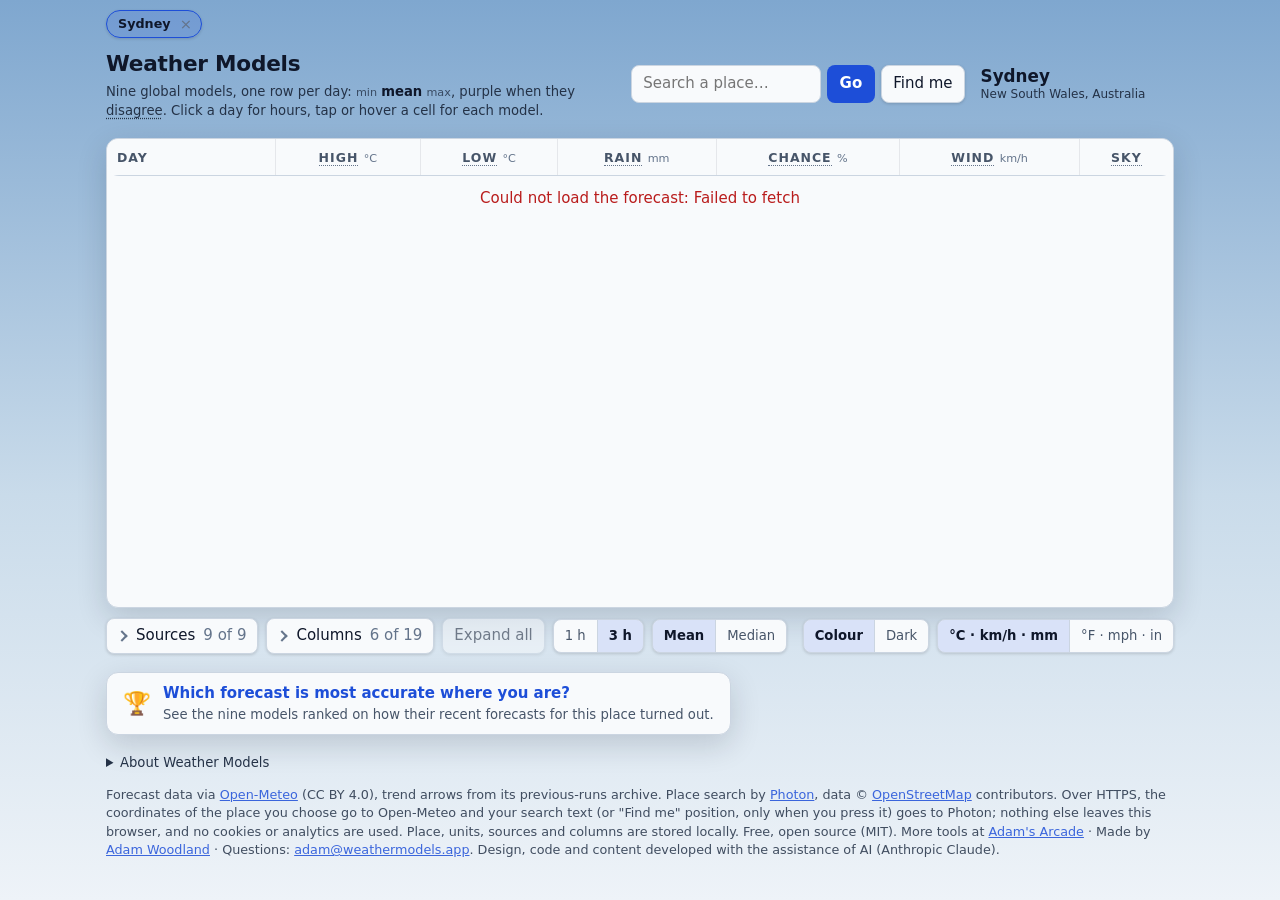
==== commit 6571fc19: "Rename to Weather Models at weathermodels.app meanweather.net becomes weathermodels.app (the old add" ====
--- a/index.html
+++ b/index.html
@@ -3,25 +3,25 @@
 <head>
 <meta charset="utf-8">
 <meta name="viewport" content="width=device-width, initial-scale=1">
-<title>Mean Weather — nine forecast models, one table</title>
+<title>Weather Models — compare nine forecast models in one table</title>
 <meta name="description" content="Compare nine global weather models side by side: the min, mean and max forecast for temperature, rain, wind and more, one row per day with hourly detail on demand. Free, no account, nothing tracked.">
 <meta name="keywords" content="weather model comparison, compare weather models, ECMWF vs GFS, multi-model forecast, forecast model spread, ECMWF, GFS, ICON, UKMO, ARPEGE, GEM, JMA, Open-Meteo">
-<link rel="canonical" href="https://meanweather.net/">
+<link rel="canonical" href="https://weathermodels.app/">
 
 <meta property="og:type"        content="website">
-<meta property="og:url"         content="https://meanweather.net/">
-<meta property="og:site_name"   content="meanweather.net">
-<meta property="og:title"       content="Mean Weather — nine forecast models, one table">
+<meta property="og:url"         content="https://weathermodels.app/">
+<meta property="og:site_name"   content="Weather Models">
+<meta property="og:title"       content="Weather Models — compare nine forecast models in one table">
 <meta property="og:description" content="Every cell shows the min, mean and max across nine global weather models, one row per day. Free, no account, nothing tracked.">
-<meta property="og:image"       content="https://meanweather.net/og-image.png">
+<meta property="og:image"       content="https://weathermodels.app/og-image.png">
 <meta property="og:image:width"  content="1200">
 <meta property="og:image:height" content="630">
-<meta property="og:image:alt"   content="Mean Weather: a forecast table where each cell shows the minimum, mean and maximum across nine weather models">
+<meta property="og:image:alt"   content="Weather Models: a forecast table where each cell shows the minimum, mean and maximum across nine weather models">
 <meta property="og:locale"      content="en_GB">
 <meta name="twitter:card"        content="summary_large_image">
-<meta name="twitter:title"       content="Mean Weather — nine forecast models, one table">
+<meta name="twitter:title"       content="Weather Models — compare nine forecast models in one table">
 <meta name="twitter:description" content="Every cell shows the min, mean and max across nine global weather models, one row per day. Free, no account, nothing tracked.">
-<meta name="twitter:image"       content="https://meanweather.net/og-image.png">
+<meta name="twitter:image"       content="https://weathermodels.app/og-image.png">
 
 <link rel="icon" href="/favicon.ico" sizes="48x48">
 <link rel="icon" href="/favicon.svg" type="image/svg+xml">
@@ -30,14 +30,15 @@
 <meta name="theme-color" content="#b7cde2">
 <meta name="robots" content="index, follow">
 <link rel="stylesheet" href="style.css">
+<script src="theme-boot.js"></script>
 
 <script type="application/ld+json">
 {
   "@context": "https://schema.org",
   "@type": "WebApplication",
-  "name": "Mean Weather",
-  "alternateName": "meanweather.net",
-  "url": "https://meanweather.net/",
+  "name": "Weather Models",
+  "alternateName": ["weathermodels.app", "Mean Weather"],
+  "url": "https://weathermodels.app/",
   "description": "Compare nine global weather forecast models side by side. Every cell shows the minimum, mean and maximum forecast across the models, one row per day, with hourly detail on demand. Runs entirely in the browser; free, no account, nothing tracked.",
   "applicationCategory": "UtilitiesApplication",
   "operatingSystem": "Any",
@@ -66,7 +67,7 @@
     {
       "@type": "Question",
       "name": "What do the small arrows mean?",
-      "acceptedAnswer": { "@type": "Answer", "text": "On High, Low and Rain, an arrow shows that the models' average has moved by at least 1 degree or 1 mm since their run three days ago, using Open-Meteo's archive of previous runs. Hover or tap the cell for the numbers." }
+      "acceptedAnswer": { "@type": "Answer", "text": "On most number columns an arrow shows that the models' average for that day has moved since their run three days ago, using Open-Meteo's archive of previous runs: by at least 1 degree for temperatures and dew point, 1 mm of rain, 1 cm of snow, 5 km/h of wind (4 for the day's average, 8 for gusts), 15% cloud, 8% humidity, 3 hPa of pressure or an hour of sunshine. Chance and UV have no arrow because the archive does not keep them. Hover or tap the cell for the change." }
     },
     {
       "@type": "Question",
@@ -95,7 +96,7 @@
 
 <header class="top">
   <div class="brand">
-    <h1>Mean Weather</h1>
+    <h1>Weather Models</h1>
     <p class="sub">Nine global models, one row per day: <span class="k lo">min</span> <strong class="k mean">mean</strong> <span class="k hi">max</span>, purple when they <span id="disagree" class="hint" tabindex="0">disagree</span>. Click a day for hours, tap or hover a cell for each model.</p>
   </div>
   <div class="where">
@@ -168,7 +169,7 @@
 
   <div id="pop" class="pop" hidden role="dialog" aria-label="Details"></div>
 
-  <noscript><p class="status">Mean Weather needs JavaScript to fetch and compare the forecasts. Nothing is tracked with it.</p></noscript>
+  <noscript><p class="status">Weather Models needs JavaScript to fetch and compare the forecasts. Nothing is tracked with it.</p></noscript>
 
   <a class="acc-promo" href="/most-accurate-weather-forecast/">
     <span class="acc-promo-icon" aria-hidden="true">🏆</span>
@@ -177,14 +178,14 @@
   </a>
 
   <details class="about">
-    <summary>About Mean Weather</summary>
+    <summary>About Weather Models</summary>
     <dl>
       <dt>What do the three numbers in a cell mean?</dt>
       <dd>The lowest, the mean (or the median, switchable in the toolbar) and the highest forecast across the weather models that are switched on. Purple outer numbers mean the models disagree by more than usual for that column. The big number is tinted by its value: blue for cold or wet, orange and red for hot, strong wind or high UV; ordinary values stay plain.</dd>
       <dt>Which weather models are compared?</dt>
       <dd>Nine global models, fetched through Open-Meteo: ECMWF IFS, ECMWF AIFS (AI), NOAA GFS, DWD ICON, Met Office UKMO, Météo-France ARPEGE, ECCC GEM, JMA and CMA GRAPES. The "seamless" variants blend in each agency's regional high-resolution model where one exists, so the same list works anywhere in the world.</dd>
       <dt>What do the small arrows mean?</dt>
-      <dd>On High, Low and Rain, an arrow shows that the models' average has moved by at least 1° or 1 mm since their run three days ago, using Open-Meteo's archive of previous runs. Hover or tap the cell for the numbers.</dd>
+      <dd>On most number columns an arrow shows that the models' average for that day has moved since their run three days ago, using Open-Meteo's archive of previous runs: by at least 1° for temperatures and dew point, 1 mm of rain, 1 cm of snow, 5 km/h of wind (4 for the day's average, 8 for gusts), 15% cloud, 8% humidity, 3 hPa of pressure or an hour of sunshine. Chance and UV have no arrow because the archive does not keep them. Hover or tap the cell for the change.</dd>
       <dt>Is anything tracked or uploaded?</dt>
       <dd>Nothing is tracked: no cookies, no accounts, no analytics. Two things do leave your browser, both over HTTPS: the coordinates of the place you choose go to Open-Meteo to fetch the forecasts, and the text you type in the search box (or your position, if you press "Find me") goes to Photon to look the place up. Your settings are stored in this browser only.</dd>
     </dl>
@@ -193,7 +194,7 @@
   <p class="footer">Forecast data via <a href="https://open-meteo.com/" rel="noopener">Open-Meteo</a> (CC BY 4.0), trend arrows from its previous-runs archive.
     Place search by <a href="https://photon.komoot.io/" rel="noopener">Photon</a>, data © <a href="https://www.openstreetmap.org/copyright" rel="noopener">OpenStreetMap</a> contributors.
     Over HTTPS, the coordinates of the place you choose go to Open-Meteo and your search text (or "Find me" position, only when you press it) goes to Photon; nothing else leaves this browser, and no cookies or analytics are used. Place, units, sources and columns are stored locally.
-    Free, open source (MIT). More tools at <a href="https://games.adamwoodland.com/">Adam's Arcade</a> · Made by <a href="https://adamwoodland.com/">Adam Woodland</a> · Questions: <a href="mailto:adam@meanweather.net">adam@meanweather.net</a>. Design, code and content developed with the assistance of AI (Anthropic Claude).</p>
+    Free, open source (MIT). More tools at <a href="https://games.adamwoodland.com/">Adam's Arcade</a> · Made by <a href="https://adamwoodland.com/">Adam Woodland</a> · Questions: <a href="mailto:adam@weathermodels.app">adam@weathermodels.app</a>. Design, code and content developed with the assistance of AI (Anthropic Claude).</p>
 </main>
 
 <script src="app.js"></script>
--- a/style.css
+++ b/style.css
@@ -1,4 +1,4 @@
-/* meanweather.net styles. No inline CSS anywhere (strict-CSP fleet). */
+/* weathermodels.app styles. No inline CSS anywhere (strict-CSP fleet). */
 
 /* ---------- themes ----------
  * Colour mode (default) paints the page background from the current hour's sky at the chosen
